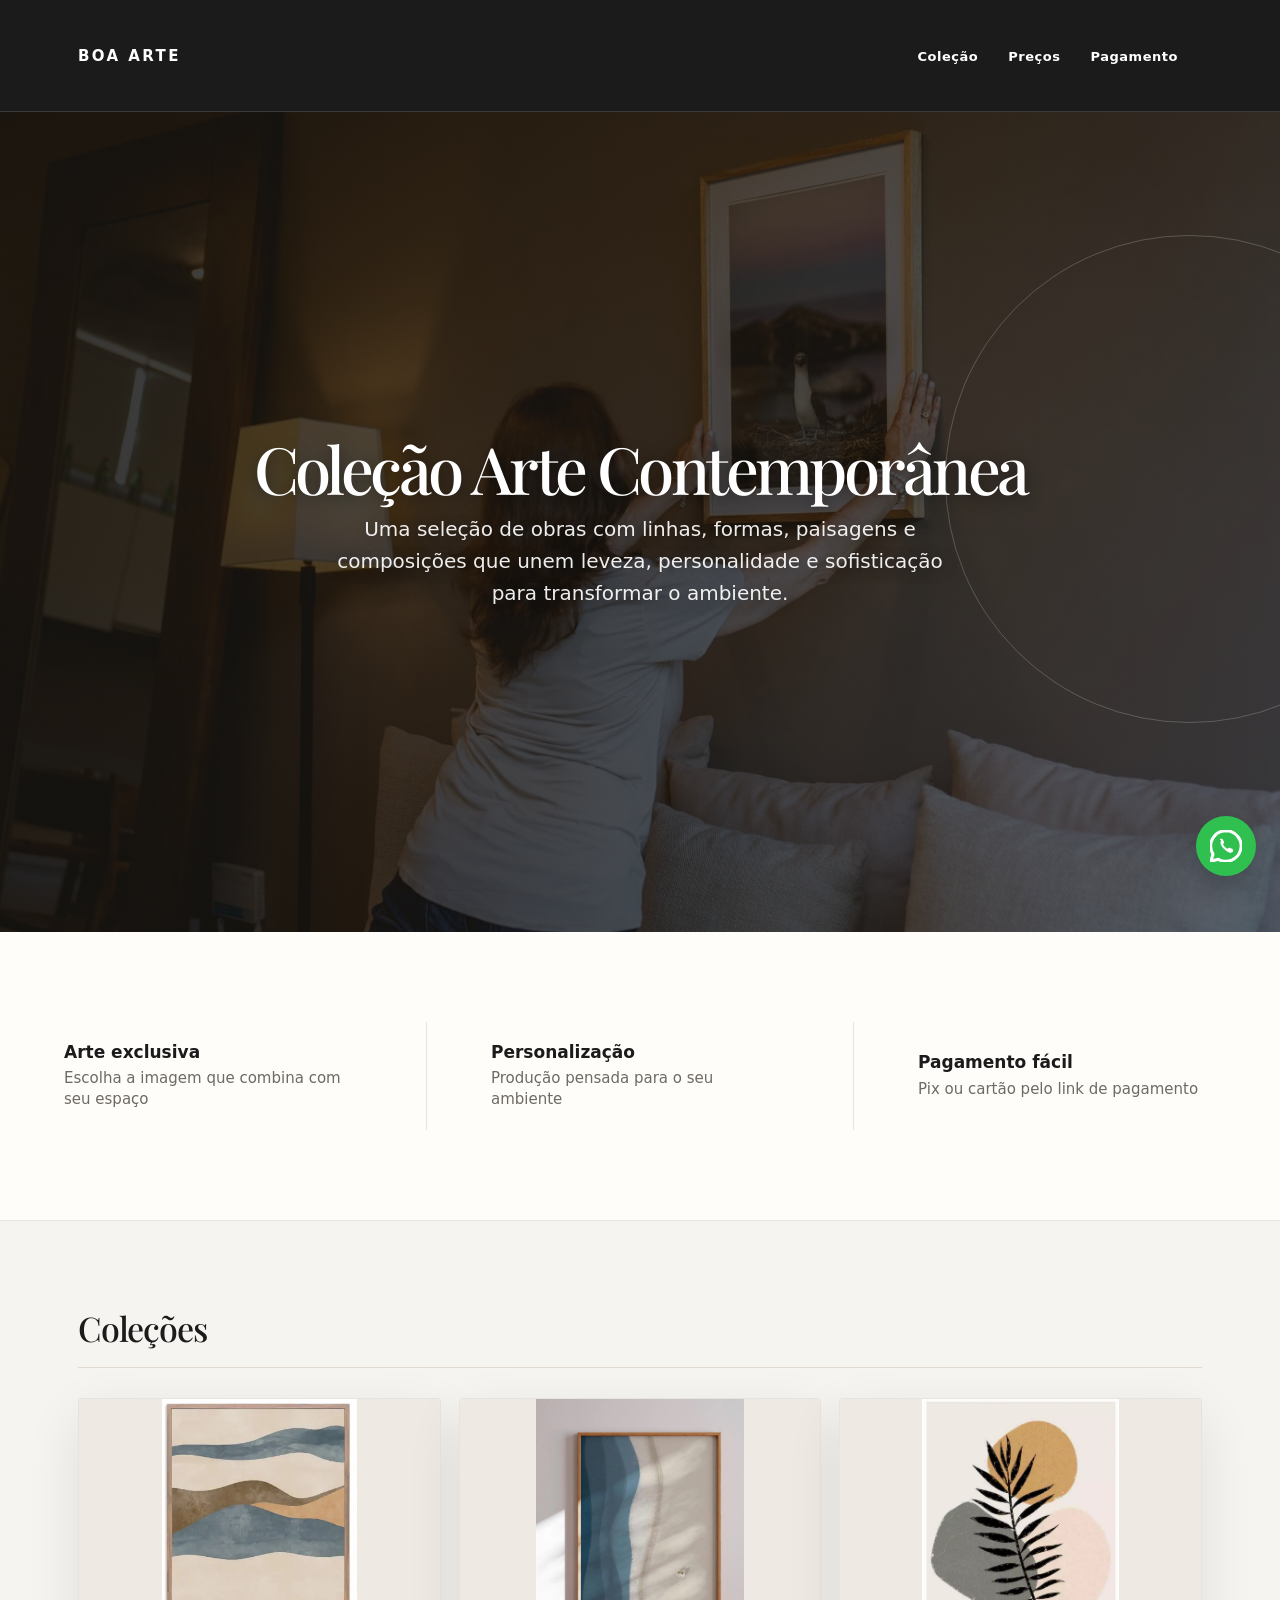
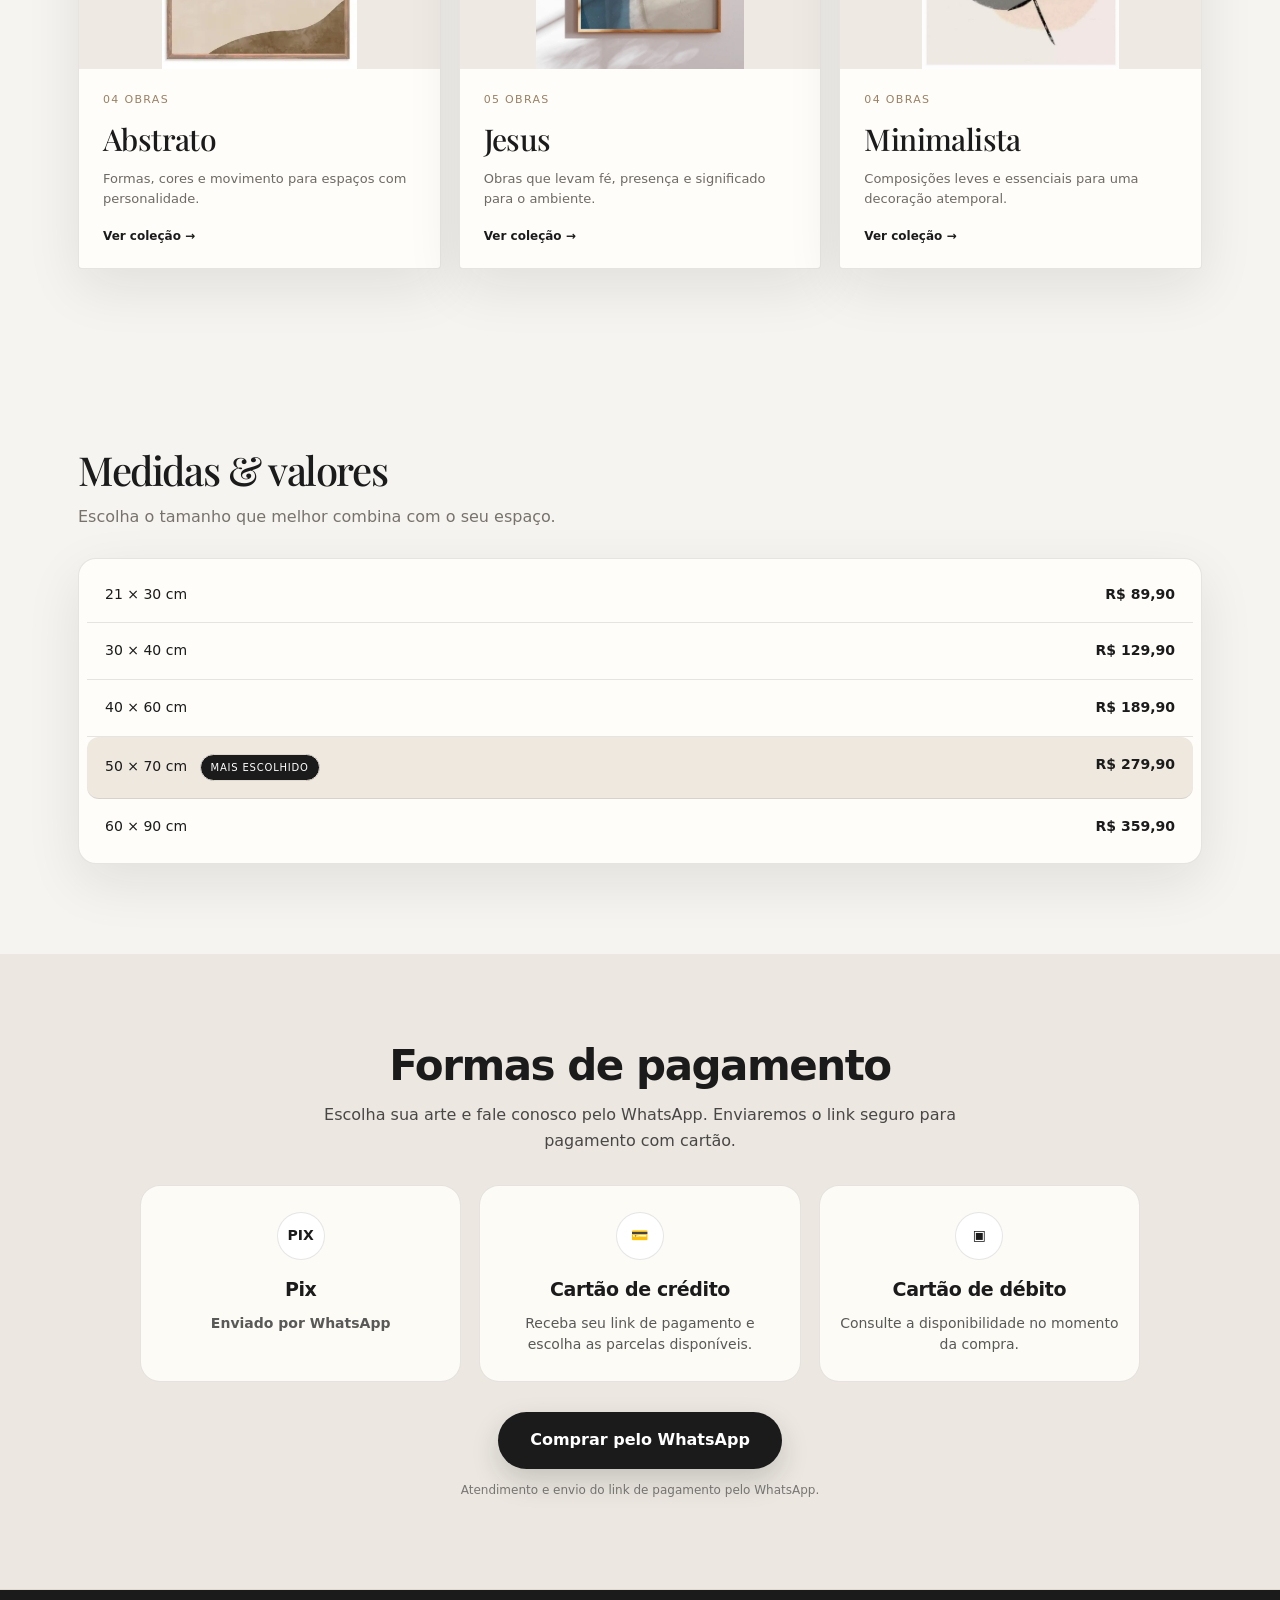
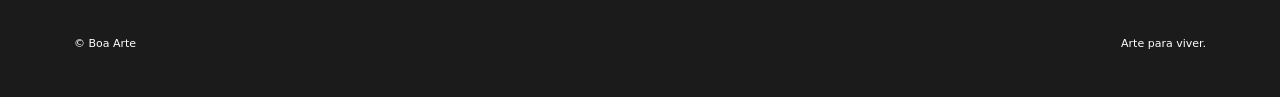
==== Index.html @ b8b9050d "1º Commit" ====
<!DOCTYPE html>

<html lang="pt-BR">
<head>
<meta charset="utf-8"/>
<meta content="width=device-width, initial-scale=1.0" name="viewport"/>
<title>Boa Arte — Coleção Arte Contemporânea</title>
<link href="https://fonts.googleapis.com" rel="preconnect"/>
<link crossorigin="" href="https://fonts.gstatic.com" rel="preconnect"/>
<link href="https://fonts.googleapis.com/css2?family=DM+Sans:wght@400;500;600&amp;family=Playfair+Display:wght@500;600&amp;display=swap" rel="stylesheet"/>
<link rel="stylesheet" href="Style.css">
<script src="script.js" defer></script>
</head>

<body class="home">

<header>
<div class="nav">
<div class="logo">BOA ARTE</div>
<nav>
<a href="#colecao">Coleção</a>
<a href="#precos">Preços</a>
<a href="#pagamento">Pagamento</a>
</nav>
</div>
</header>

<main>
<section class="hero">
<div class="hero-title"><h1>Coleção Arte Contemporânea</h1></div>
<div class="hero-description"><p>Uma seleção de obras com linhas, formas, paisagens e composições que unem leveza, personalidade e sofisticação para transformar o ambiente.</p></div>
</section>

<section class="trust-strip" aria-label="Diferenciais Boa Arte">
  <div class="trust-inner">
    <div><strong>Arte exclusiva</strong><span>Escolha a imagem que combina com seu espaço</span></div>
    <div><strong>Personalização</strong><span>Produção pensada para o seu ambiente</span></div>
    <div><strong>Pagamento fácil</strong><span>Pix ou cartão pelo link de pagamento</span></div>
  </div>
</section>

<section class="collection" id="colecao">
  <div class="section-head">
    <div>
      <h2 id="collectionTitle">Coleções</h2>
    </div>
    <a class="collection-back" id="collectionBack" href="#colecao" hidden>← Todas as coleções</a>
  </div>
  <div class="collection-grid" id="collectionGrid" aria-live="polite"></div>
</section>

<section class="prices" id="precos">
<h2>Medidas &amp; valores</h2>
<p class="sub">Escolha o tamanho que melhor combina com o seu espaço.</p>
<div class="price-box">
    <div class="price-row"><span>21 × 30 cm</span><span>R$ 89,90</span></div>
    <div class="price-row"><span>30 × 40 cm</span><span>R$ 129,90</span></div>
    <div class="price-row"><span>40 × 60 cm</span><span>R$ 189,90</span></div>
    <div class="price-row highlight"><span>50 × 70 cm <small class="badge">Mais escolhido</small></span><span>R$ 279,90</span></div>
    <div class="price-row"><span>60 × 90 cm</span><span>R$ 359,90</span></div>
  </div>
</section>

<section id="pagamento" class="payment-section">
  <div class="section-inner">
    <h2>Formas de pagamento</h2>
    <p class="payment-intro">Escolha sua arte e fale conosco pelo WhatsApp. Enviaremos o link seguro para pagamento com cartão.</p>

    <div class="payment-grid">
      <div class="payment-card">
        <div class="payment-icon">PIX</div>
        <h3>Pix</h3>
        <p><strong>Enviado por WhatsApp</strong></p>
      </div>

      <div class="payment-card">
        <div class="payment-icon">💳</div>
        <h3>Cartão de crédito</h3>
        <p>Receba seu link de pagamento e escolha as parcelas disponíveis.</p>
      </div>

      <div class="payment-card">
        <div class="payment-icon">▣</div>
        <h3>Cartão de débito</h3>
        <p>Consulte a disponibilidade no momento da compra.</p>
      </div>
    </div>

    <a class="payment-button" href="https://wa.me/5511963658837?text=Olá!%20Quero%20comprar%20um%20quadro%20da%20Boa%20Arte.%20Gostaria%20de%20receber%20o%20link%20de%20pagamento%20com%20cartão." target="_blank" rel="noopener">
      Comprar pelo WhatsApp
    </a>
    <p class="payment-note">Atendimento e envio do link de pagamento pelo WhatsApp.</p>
  </div>
</section>

</main>
<footer>
<span>© Boa Arte</span>
<span>Arte para viver.</span>
</footer>
<a class="whatsapp-float" href="https://wa.me/5511963658837?text=Ol%C3%A1!%20Quero%20saber%20mais%20sobre%20as%20artes%20da%20Boa%20Arte." target="_blank" rel="noopener" aria-label="Falar com a Boa Arte pelo WhatsApp">
  <span aria-hidden="true"><svg viewBox="3 3 18 18" focusable="false"><path d="M12 3.4a8.6 8.6 0 0 0-7.3 13.1L3.5 20.6l4.2-1.1A8.6 8.6 0 1 0 12 3.4Z" fill="none" stroke="currentColor" stroke-width="1.7" stroke-linejoin="round"/><path d="M8.5 8.2c.2-.3.4-.3.7-.3h.5c.2 0 .4.1.5.4l.7 1.5c.1.2.1.4-.1.6l-.5.6c.6 1.1 1.5 2 2.6 2.6l.6-.5c.2-.2.4-.2.6-.1l1.5.7c.3.1.4.3.4.5v.5c0 .3 0 .5-.3.7-.4.3-1 .5-1.5.4-2.1-.5-4.8-3.2-5.3-5.3-.1-.5.1-1.1.4-1.5Z" fill="currentColor"/></svg></span> WhatsApp
</a>

<div class="image-lightbox" id="imageLightbox" aria-hidden="true">
  <button class="lightbox-close" id="lightboxClose" aria-label="Fechar imagem">&times;</button>
  <img id="lightboxImage" src="" alt="Obra ampliada">
</div>

</body>
</html>
---- Style.css ----
:root {
  --bg:#f5f1eb;
  --paper:#fbfaf7;
  --ink:#262522;
  --muted:#77736c;
  --line:#ded8cf;
  --accent:#8b6b50;
}
* { box-sizing:border-box; }
html { scroll-behavior:smooth; }
body {
  margin:0;
  background:var(--bg);
  color:var(--ink);
  font-family:"DM Sans",sans-serif;
}
a { color:inherit; text-decoration:none; }
header {
  position:sticky; top:0; z-index:10;
  background:rgba(245,241,235,.9);
  backdrop-filter:blur(14px);
  border-bottom:1px solid rgba(222,216,207,.8);
}
.nav {
  max-width:1180px; margin:auto; padding:18px 28px;
  display:flex; align-items:center; justify-content:space-between;
}
.logo { font-weight:600; letter-spacing:.16em; font-size:15px; }
nav { display:flex; gap:28px; color:var(--muted); font-size:13px; }
nav a:hover { color:var(--ink); }
.hero {
  max-width:1180px; margin:0 auto; padding:90px 28px 55px;
}

h1 {
  font-family:"Playfair Display",serif;
  font-size:clamp(44px,7vw,82px);
  line-height:.98; font-weight:500; margin:0 0 22px;
  max-width:850px;
}
.hero p {
  max-width:620px; color:var(--muted); font-size:17px;
  line-height:1.75; margin:0;
}
.collection {
  max-width:1180px; margin:auto; padding:25px 28px 85px;
}
.section-head {
  display:flex; justify-content:space-between; align-items:end;
  border-bottom:1px solid var(--line); padding-bottom:20px; margin-bottom:30px;
}
.section-head h2 {
  font-family:"Playfair Display",serif; font-size:34px; font-weight:500; margin:0;
}
.section-head span { color:var(--muted); font-size:13px; }
.gallery {
  display:grid; grid-template-columns:repeat(2,minmax(0,1fr)); gap:22px;
}
.art-card {
  background:var(--paper); border:1px solid var(--line);
  overflow:hidden;
}
.art-card.featured { grid-column:1 / -1; }
.image-wrap {
  background:#eeeae3; width:100%; aspect-ratio:4/3;
  display:flex; align-items:center; justify-content:center; padding:18px;
}
.featured .image-wrap { aspect-ratio:16/8; padding:24px; }
.image-wrap img {
  width:100%; height:100%; object-fit:contain; display:block;
}
.art-info {
  padding:18px 20px 21px; display:grid;
  grid-template-columns:42px 1fr; column-gap:10px; align-items:start;
}
.number { color:var(--accent); font-size:11px; letter-spacing:.1em; padding-top:5px; }
.art-info h3 {
  font-family:"Playfair Display",serif; font-size:24px; font-weight:500; margin:0 0 5px;
}
.art-info p { grid-column:2; color:var(--muted); font-size:12px; margin:0; }
.prices, .personalize, .contact {
  max-width:1180px; margin:auto; padding:75px 28px;
}
.prices h2, .personalize h2, .contact h2 {
  font-family:"Playfair Display",serif; font-size:40px; font-weight:500; margin:0 0 12px;
}
.sub { color:var(--muted); margin:0 0 28px; line-height:1.7; }
.price-box {
  background:var(--paper); border:1px solid var(--line);
  overflow:hidden;
}
.price-row {
  display:grid; grid-template-columns:1fr 1fr; padding:16px 20px;
  border-bottom:1px solid var(--line); font-size:14px;
}
.price-row:last-child { border-bottom:0; }
.price-row span:last-child { text-align:right; font-weight:600; }
.highlight { background:#eee7df; }
.badge {
  display:inline-block; margin-left:8px; padding:3px 7px; border:1px solid var(--line);
  border-radius:30px; font-size:9px; letter-spacing:.08em; text-transform:uppercase;
}
.note { color:var(--muted); font-size:12px; margin-top:14px; }
.personalize {
  background:#292824; color:#f8f5ef; max-width:none; padding-left:max(28px, calc((100% - 1180px)/2 + 28px)); padding-right:max(28px, calc((100% - 1180px)/2 + 28px));
}
.personalize .sub { color:#c8c3bb; max-width:680px; }
.button {
  display:inline-flex; align-items:center; gap:10px; padding:14px 20px;
  border:1px solid rgba(255,255,255,.35); border-radius:2px; color:white;
  font-size:13px; transition:.2s;
}
.button:hover { background:#f8f5ef; color:#292824; }
.contact {
  text-align:center;
}
.contact .sub { max-width:620px; margin:0 auto 28px; }
.actions { display:flex; justify-content:center; gap:12px; flex-wrap:wrap; }
.action {
  border:1px solid var(--ink); padding:13px 20px; font-size:13px;
}
.action:hover { background:var(--ink); color:white; }
footer {
  border-top:1px solid var(--line); max-width:1180px; margin:auto;
  padding:25px 28px 40px; display:flex; justify-content:space-between;
  color:var(--muted); font-size:11px;
}
@media(max-width:720px) {
  nav { display:none; }
  .hero { padding-top:65px; }
  .gallery { grid-template-columns:1fr; }
  .art-card.featured { grid-column:auto; }
  .featured .image-wrap { aspect-ratio:4/3; }
  .section-head { display:block; }
  .section-head span { display:block; margin-top:8px; }
  .price-row { grid-template-columns:1fr; gap:5px; }
  .price-row span:last-child { text-align:left; }
  footer { display:block; }
  footer span { display:block; margin-top:8px; }
}

/* Coleção ampliada: imagens anteriores + novas */
.gallery{grid-template-columns:repeat(3,minmax(0,1fr));}
@media(max-width:900px){.gallery{grid-template-columns:repeat(2,minmax(0,1fr));}}
@media(max-width:720px){.gallery{grid-template-columns:1fr;}}

/* Destaque da 4ª arte */
.gallery .art-card:nth-child(4) {
  grid-column: 1 / -1;
}
.gallery .art-card:nth-child(4) .image-wrap {
  aspect-ratio: 16 / 9;
  min-height: 460px;
  padding: 28px;
}
@media (max-width:720px) {
  .gallery .art-card:nth-child(4) {
    grid-column: auto;
  }
  .gallery .art-card:nth-child(4) .image-wrap {
    aspect-ratio: 4 / 3;
    min-height: 0;
  }
}


/* Visualização ampliada das obras */
.image-wrap { cursor: zoom-in; }
.image-lightbox {
  position:fixed; inset:0; z-index:9999;
  display:none; align-items:center; justify-content:center;
  padding:28px;
  background:rgba(20,19,17,.92);
  backdrop-filter:blur(8px);
}
.image-lightbox.open { display:flex; }
.image-lightbox img {
  max-width:94vw; max-height:92vh;
  width:auto; height:auto;
  object-fit:contain;
  box-shadow:0 18px 60px rgba(0,0,0,.45);
  cursor:zoom-out;
}
.lightbox-close {
  position:absolute; top:18px; right:24px;
  width:44px; height:44px;
  border:1px solid rgba(255,255,255,.45);
  background:rgba(255,255,255,.08);
  color:#fff; border-radius:50%;
  font-size:28px; line-height:40px;
  text-align:center; cursor:pointer;
}
.lightbox-close:hover { background:rgba(255,255,255,.18); }
@media(max-width:720px) {
  .image-lightbox { padding:16px; }
  .image-lightbox img { max-width:96vw; max-height:88vh; }
  .lightbox-close { top:12px; right:14px; }
}


.payment-section{padding:70px 20px;background:#faf9f6}
.payment-section .section-inner{max-width:1100px;margin:0 auto;text-align:center}
.payment-section h2{font-size:clamp(28px,4vw,42px);margin:0 0 14px}
.payment-intro{max-width:650px;margin:0 auto 32px;line-height:1.6;opacity:.78}
.payment-grid{display:grid;grid-template-columns:repeat(3,1fr);gap:18px;margin:0 auto 30px}
.payment-card{background:#fff;border:1px solid rgba(0,0,0,.08);border-radius:18px;padding:26px 20px;box-shadow:0 8px 24px rgba(0,0,0,.05)}
.payment-icon{font-weight:700;font-size:20px;margin-bottom:12px}
.payment-card h3{margin:0 0 8px;font-size:19px}
.payment-card p{margin:0;line-height:1.5;opacity:.72;font-size:14px}
.payment-button{display:inline-block;padding:15px 28px;border-radius:999px;background:#111;color:#fff;text-decoration:none;font-weight:700;transition:transform .2s ease,opacity .2s ease}
.payment-button:hover{transform:translateY(-2px);opacity:.9}
.payment-note{font-size:12px;opacity:.55;margin:12px 0 0}
@media (max-width:700px){.payment-grid{grid-template-columns:1fr}.payment-section{padding:50px 16px}}


/* ===== Boa Arte — acabamento profissional ===== */
:root{
  --ba-bg:#f6f4f0;
  --ba-paper:#fffdf9;
  --ba-ink:#1b1b1b;
  --ba-muted:#6e6a64;
  --ba-line:rgba(27,27,27,.11);
  --ba-accent:#9a8063;
  --ba-shadow:0 18px 55px rgba(25,22,18,.09);
}
html{scroll-behavior:smooth}
body{
  margin:0;
  background:var(--ba-bg);
  color:var(--ba-ink);
  font-family:Inter,system-ui,-apple-system,BlinkMacSystemFont,"Segoe UI",sans-serif;
  line-height:1.55;
}
body:before{
  content:"";
  display:block;
  height:3px;
  background:var(--ba-ink);
}
header{
  position:sticky;
  top:0;
  z-index:50;
  background:rgba(255,253,249,.94);
  backdrop-filter:blur(14px);
  border-bottom:1px solid var(--ba-line);
}
nav{
  max-width:1180px;
  margin:auto;
  min-height:72px;
  display:flex;
  align-items:center;
  justify-content:center;
  gap:30px;
  padding:0 24px;
}
nav a{
  color:var(--ba-ink);
  text-decoration:none;
  font-size:13px;
  font-weight:600;
  letter-spacing:.04em;
  transition:opacity .2s,transform .2s;
}
nav a:hover{opacity:.55;transform:translateY(-1px)}
main{overflow:hidden}
section{scroll-margin-top:90px}
.hero{
  min-height:76vh;
  display:flex;
  align-items:center;
  position:relative;
  background:
    radial-gradient(circle at 78% 24%,rgba(154,128,99,.15),transparent 28%),
    linear-gradient(135deg,#fbfaf7 0%,#f1eee8 100%);
}
.hero:after{
  content:"";
  position:absolute;
  width:38vw;height:38vw;
  max-width:520px;max-height:520px;
  border:1px solid rgba(27,27,27,.09);
  border-radius:50%;
  right:-12vw;top:15%;
  pointer-events:none;
}
.hero > *{
  position:relative;
  z-index:1;
}
.hero h1{
  max-width:850px;
  font-size:clamp(46px,7vw,92px);
  line-height:.98;
  letter-spacing:-.055em;
  margin:16px 0 24px;
}
.hero p{
  max-width:650px;
  color:var(--ba-muted);
  font-size:18px;
}
section:not(.hero){
  padding-top:90px!important;
  padding-bottom:90px!important;
}
section:not(.hero) > *{
  width:100%;
  max-width:1180px;
  margin-left:auto;
  margin-right:auto;
}
h2{
  letter-spacing:-.035em;
  font-size:clamp(32px,4vw,54px);
  line-height:1.05;
}
h3{letter-spacing:-.02em}
.image-wrap{
  background:var(--ba-paper)!important;
  border:1px solid var(--ba-line)!important;
  border-radius:4px!important;
  box-shadow:var(--ba-shadow);
  overflow:hidden;
  transition:transform .35s ease,box-shadow .35s ease;
}
.image-wrap:hover{
  transform:translateY(-5px);
  box-shadow:0 25px 65px rgba(25,22,18,.14);
}
.image-wrap img{
  cursor:zoom-in;
  display:block;
  transition:transform .6s ease;
}
.image-wrap:hover img{transform:scale(1.025)}
.price-box{
  background:var(--ba-paper)!important;
  border:1px solid var(--ba-line)!important;
  border-radius:18px!important;
  box-shadow:var(--ba-shadow);
  padding:8px!important;
}
.price-row{
  padding:17px 18px!important;
  border-bottom:1px solid var(--ba-line)!important;
}
.price-row:last-child{border-bottom:0!important}
.highlight{
  background:#eee8df!important;
  border-radius:12px!important;
}
.badge{
  background:var(--ba-ink)!important;
  color:#fff!important;
  border-radius:999px!important;
  padding:5px 10px!important;
  font-size:10px!important;
  letter-spacing:.08em;
  text-transform:uppercase;
}
.payment-section{
  background:#ece8e1!important;
  position:relative;
}
.payment-section .payment-grid{max-width:1000px}
.payment-card{
  border:1px solid var(--ba-line)!important;
  border-radius:20px!important;
  background:rgba(255,253,249,.9)!important;
  box-shadow:none!important;
  transition:transform .25s,box-shadow .25s;
}
.payment-card:hover{
  transform:translateY(-4px);
  box-shadow:var(--ba-shadow);
}
.payment-icon{
  width:48px;height:48px;
  margin:0 auto 15px!important;
  display:flex;
  align-items:center;
  justify-content:center;
  border:1px solid var(--ba-line);
  border-radius:50%;
  background:#fff;
  font-size:14px!important;
}
.payment-button{
  background:var(--ba-ink)!important;
  box-shadow:0 12px 28px rgba(27,27,27,.18);
  padding:16px 32px!important;
}
.payment-button:hover{
  opacity:1!important;
  transform:translateY(-3px)!important;
}
footer{
  width:100%;
  max-width:none;
  margin:0;
  background:var(--ba-ink);
  color:#fff;
  padding:45px max(24px, calc((100% - 1180px)/2 + 24px));
}
footer a{color:#fff}
.whatsapp-float{
  position:fixed;
  right:24px;
  bottom:24px;
  z-index:100;
  display:grid;
  place-items:center;
  width:58px;
  height:58px;
  border-radius:50%;
  background:#25d366;
  color:#fff;
  font-size:0;
  box-shadow:0 10px 24px rgba(0,0,0,.2);
  transition:background-color .2s ease,transform .2s ease;
}
.whatsapp-float span{
  display:flex;
  align-items:center;
  justify-content:center;
  width:100%;
  height:100%;
  font-size:0;
  line-height:1;
}
.whatsapp-float svg{
  width:34px;
  height:34px;
  display:block;
}
.whatsapp-float:hover{
  background:#20bd5a;
  color:#fff;
  transform:translateY(-2px);
}
.image-lightbox{
  background:rgba(12,11,10,.92)!important;
  backdrop-filter:blur(8px);
}
.image-lightbox img{
  max-width:min(92vw,1500px)!important;
  max-height:88vh!important;
  object-fit:contain;
  box-shadow:0 30px 90px rgba(0,0,0,.4);
}
.image-lightbox .close{
  width:44px!important;height:44px!important;
  border-radius:50%!important;
  background:rgba(255,255,255,.12)!important;
  color:#fff!important;
  border:1px solid rgba(255,255,255,.25)!important;
}
@media(max-width:760px){
  nav{gap:14px;justify-content:flex-start;overflow-x:auto;white-space:nowrap}
  nav a{font-size:11px}
  .hero{min-height:68vh}
  .hero h1{font-size:48px}
  section:not(.hero){padding-top:62px!important;padding-bottom:62px!important}
  .whatsapp-float{right:16px;bottom:16px}
}

/* Botao WhatsApp circular */
a.whatsapp-float{
  display:flex;
  justify-content:center;
  align-items:center;
  width:60px;
  height:60px;
  padding:0;
  border:0;
  border-radius:100%;
  background-color:#30c04f;
  color:#fff;
  box-shadow:0 10px 24px rgba(0,0,0,.2);
}
a.whatsapp-float:hover{
  background-color:#2bac47;
  color:#fff;
  transform:none;
}
a.whatsapp-float span{
  width:32px;
  height:32px;
}
a.whatsapp-float svg{
  width:32px;
  height:32px;
}


.trust-strip{width:100%;padding:0!important;background:#fffdf9!important;border-bottom:1px solid var(--ba-line)}
.trust-inner{width:100%;max-width:none!important;display:grid;grid-template-columns:repeat(3,minmax(0,1fr));gap:1px;background:var(--ba-line)}
.trust-inner>div{background:#fffdf9;min-height:108px;padding:18px clamp(24px,5vw,80px);display:flex;flex-direction:column;justify-content:center}
.trust-inner strong{display:block;font-size:17px;line-height:1.25;margin-bottom:5px}
.trust-inner span{display:block;color:var(--ba-muted);font-size:15px;line-height:1.4}
@media(max-width:760px){.trust-inner{grid-template-columns:1fr}.trust-inner>div{min-height:92px;padding:16px 24px}}

/* Capa estatica da home */
body.home .hero{
  width:100%;
  max-width:none;
  margin:0;
  display:grid;
  grid-template-columns:minmax(0,1fr);
  grid-template-rows:auto auto;
  column-gap:clamp(22px,3vw,58px);
  row-gap:12px;
  align-content:center;
  align-items:center;
  min-height:clamp(560px, calc(100vh - 72px), 820px);
  padding:clamp(72px, 9vw, 120px) max(28px, calc((100% - 1180px)/2 + 28px));
  background-image:
    linear-gradient(90deg,rgba(20,18,15,.84),rgba(20,18,15,.58)),
    url("Assets/Images/Estilos do site/Fundo cover.jpg");
  background-position:center;
  background-size:cover;
  overflow:hidden;
  color:#fff;
}
body.home .hero h1,
body.home .hero p{
  position:relative;
  z-index:2;
  color:#fff;
  text-shadow:0 2px 16px rgba(0,0,0,.42);
}
body.home .hero-title,
body.home .hero-description{
  min-width:0;
}
body.home .hero-title{
  grid-column:1;
  grid-row:1;
  width:100%;
  text-align:center;
}
body.home .hero-description{
  grid-column:1;
  grid-row:2;
  justify-self:center;
  text-align:center;
}
body.home .hero h1{
  min-width:0;
  max-width:none;
  margin:0;
  font-size:clamp(50px,5.1vw,78px);
  line-height:1.02;
}
body.home .hero p{
  max-width:620px;
  margin:0;
  font-size:20px;
  line-height:1.6;
}
body.home .hero p{color:rgba(255,255,255,.92)}
body.home .hero:after{border-color:rgba(255,255,255,.2)}
@media(max-width:760px){
  body.home .hero{
    min-height:clamp(520px, calc(100vh - 60px), 720px);
    padding:72px 24px;
    grid-template-columns:1fr;
    row-gap:12px;
  }
  body.home .hero-title{grid-column:1;grid-row:1}
  body.home .hero-description{grid-column:1;grid-row:2}
  body.home .hero h1{font-size:clamp(48px,12vw,72px)}
  body.home .hero p{font-size:18px}
}

/* Header alinhado ao footer */
header{
  background:var(--ba-ink);
  border-bottom-color:rgba(255,255,255,.14);
  backdrop-filter:none;
}
.logo,
nav a{color:#fff}
nav a:hover{color:#fff;opacity:.65}
header .nav nav{
  max-width:none;
  margin:0 0 0 auto;
  justify-content:flex-end;
  flex:0 0 auto;
}

/* Cartoes de colecao: coluna estreita e capas sem distorcao */
.collection-grid{
  width:min(100%, 980px);
  margin:0 auto!important;
  display:grid;
  grid-template-columns:repeat(3, minmax(0, 1fr));
  gap:18px;
}
.collection-card{
  display:flex;
  flex-direction:column;
  background:var(--ba-paper);
  border:1px solid var(--ba-line);
  border-radius:4px;
  overflow:hidden;
  box-shadow:var(--ba-shadow);
  transition:transform .25s ease,box-shadow .25s ease;
}
.collection-card:hover{
  transform:translateY(-3px);
  box-shadow:0 25px 65px rgba(25,22,18,.14);
}
.collection-cover{
  aspect-ratio:4 / 3;
  min-width:0;
  background:#eeeae3;
  overflow:hidden;
}
.collection-cover img{
  display:block;
  width:100%;
  height:100%;
  object-fit:contain;
}
.collection-card-info{
  display:flex;
  flex-direction:column;
  flex:1;
  justify-content:flex-start;
  padding:22px 24px;
}
.collection-number{
  color:var(--ba-accent);
  font-size:11px;
  letter-spacing:.12em;
  text-transform:uppercase;
}
.collection-card h3{
  margin:8px 0 6px;
  font-family:"Playfair Display",serif;
  font-size:30px;
  font-weight:500;
}
.collection-card p{
  margin:0;
  color:var(--ba-muted);
  font-size:13px;
  line-height:1.55;
}
.collection-link{
  margin-top:18px;
  font-size:12px;
  font-weight:700;
}
.collection-back{
  display:inline-flex;
  align-items:center;
  justify-content:center;
  min-height:46px;
  padding:0 18px;
  border:1px solid var(--ba-ink);
  border-radius:999px;
  background:var(--ba-ink);
  color:#fff;
  font-size:14px;
  font-weight:600;
  white-space:nowrap;
  transition:background-color .2s ease,color .2s ease,transform .2s ease;
}
.collection-back:hover{
  background:transparent;
  color:var(--ba-ink);
  transform:translateY(-2px);
}
.collection-back[hidden]{display:none}
.collection-hero{
  min-height:clamp(280px,38vh,440px);
  padding-top:64px;
  padding-bottom:64px;
}
.collection-hero h1{margin-bottom:12px}
.collection-hero p{margin:0;max-width:580px}
@media(max-width:600px){
  .collection-grid{grid-template-columns:1fr}
  .collection-card-info{padding:16px}
  .collection-card h3{font-size:24px}
  .collection-card p{font-size:12px}
  .collection-link{margin-top:12px}
  .collection-hero{min-height:300px;padding:54px 24px}
  .section-head{gap:18px}
  .collection-back{min-height:44px;padding:0 15px;font-size:13px}
}
@media(max-width:360px){
  .nav{padding:16px 16px}
  .logo{font-size:13px;letter-spacing:.12em}
  body.home .hero{
    min-height:500px;
    padding:52px 16px;
    row-gap:14px;
  }
  body.home .hero h1{
    font-size:clamp(38px,12vw,46px);
    line-height:1;
  }
  body.home .hero p{
    max-width:290px;
    font-size:16px;
    line-height:1.45;
  }
  .trust-inner>div{
    min-height:82px;
    padding:14px 16px;
  }
  .trust-inner strong{font-size:15px;margin-bottom:3px}
  .trust-inner span{font-size:13px;line-height:1.35}
  .collection,
  .prices{padding-left:16px!important;padding-right:16px!important}
  .section-head{margin-bottom:22px}
  .section-head h2{font-size:32px}
  .collection-back{margin-top:14px}
  .collection-card-info{padding:15px}
  .collection-card h3{font-size:22px}
  .collection-card p{font-size:13px}
  .price-row{padding:14px 15px!important;font-size:13px}
  .badge{margin-left:4px;padding:4px 7px!important;font-size:9px!important}
  .payment-section{padding-left:16px!important;padding-right:16px!important}
  .payment-card{padding:22px 16px}
  .payment-button{padding:14px 18px!important;font-size:13px}
  footer{padding-left:16px;padding-right:16px}
}
body.home header{backdrop-filter:none}
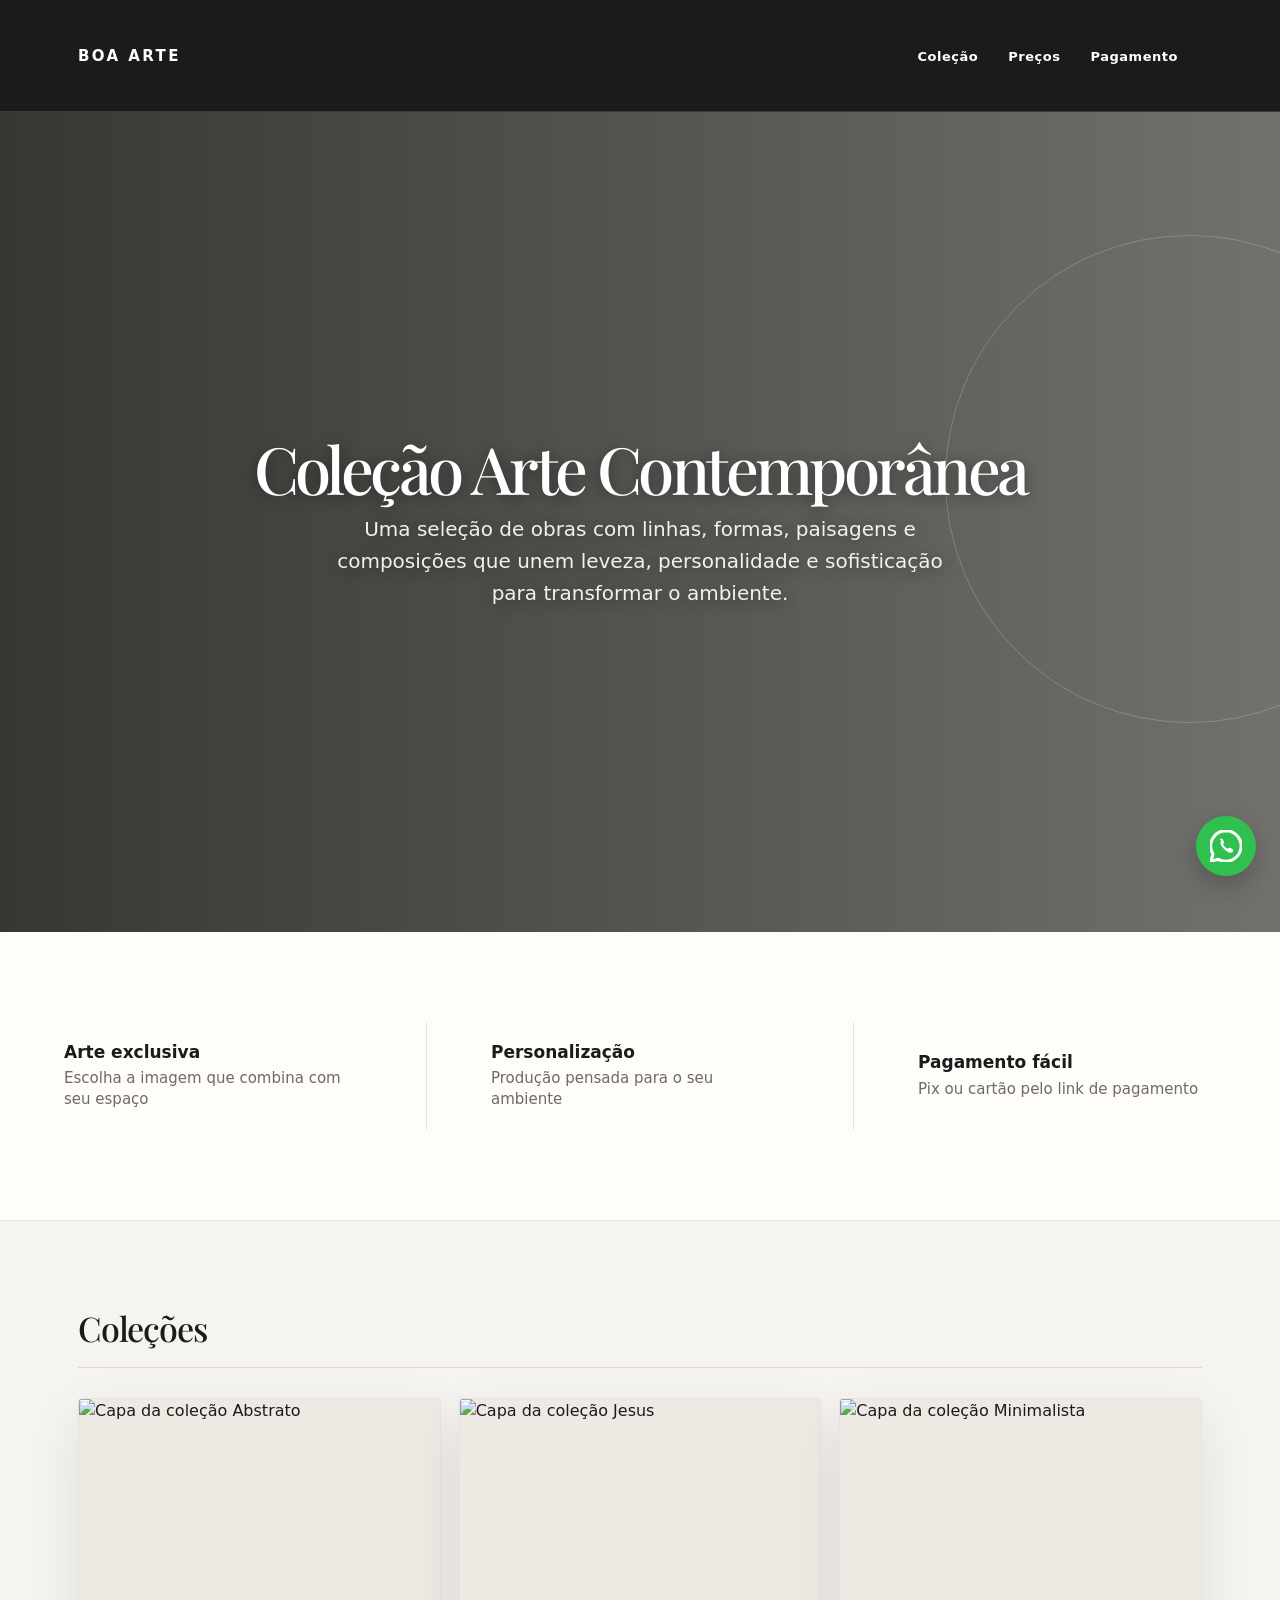
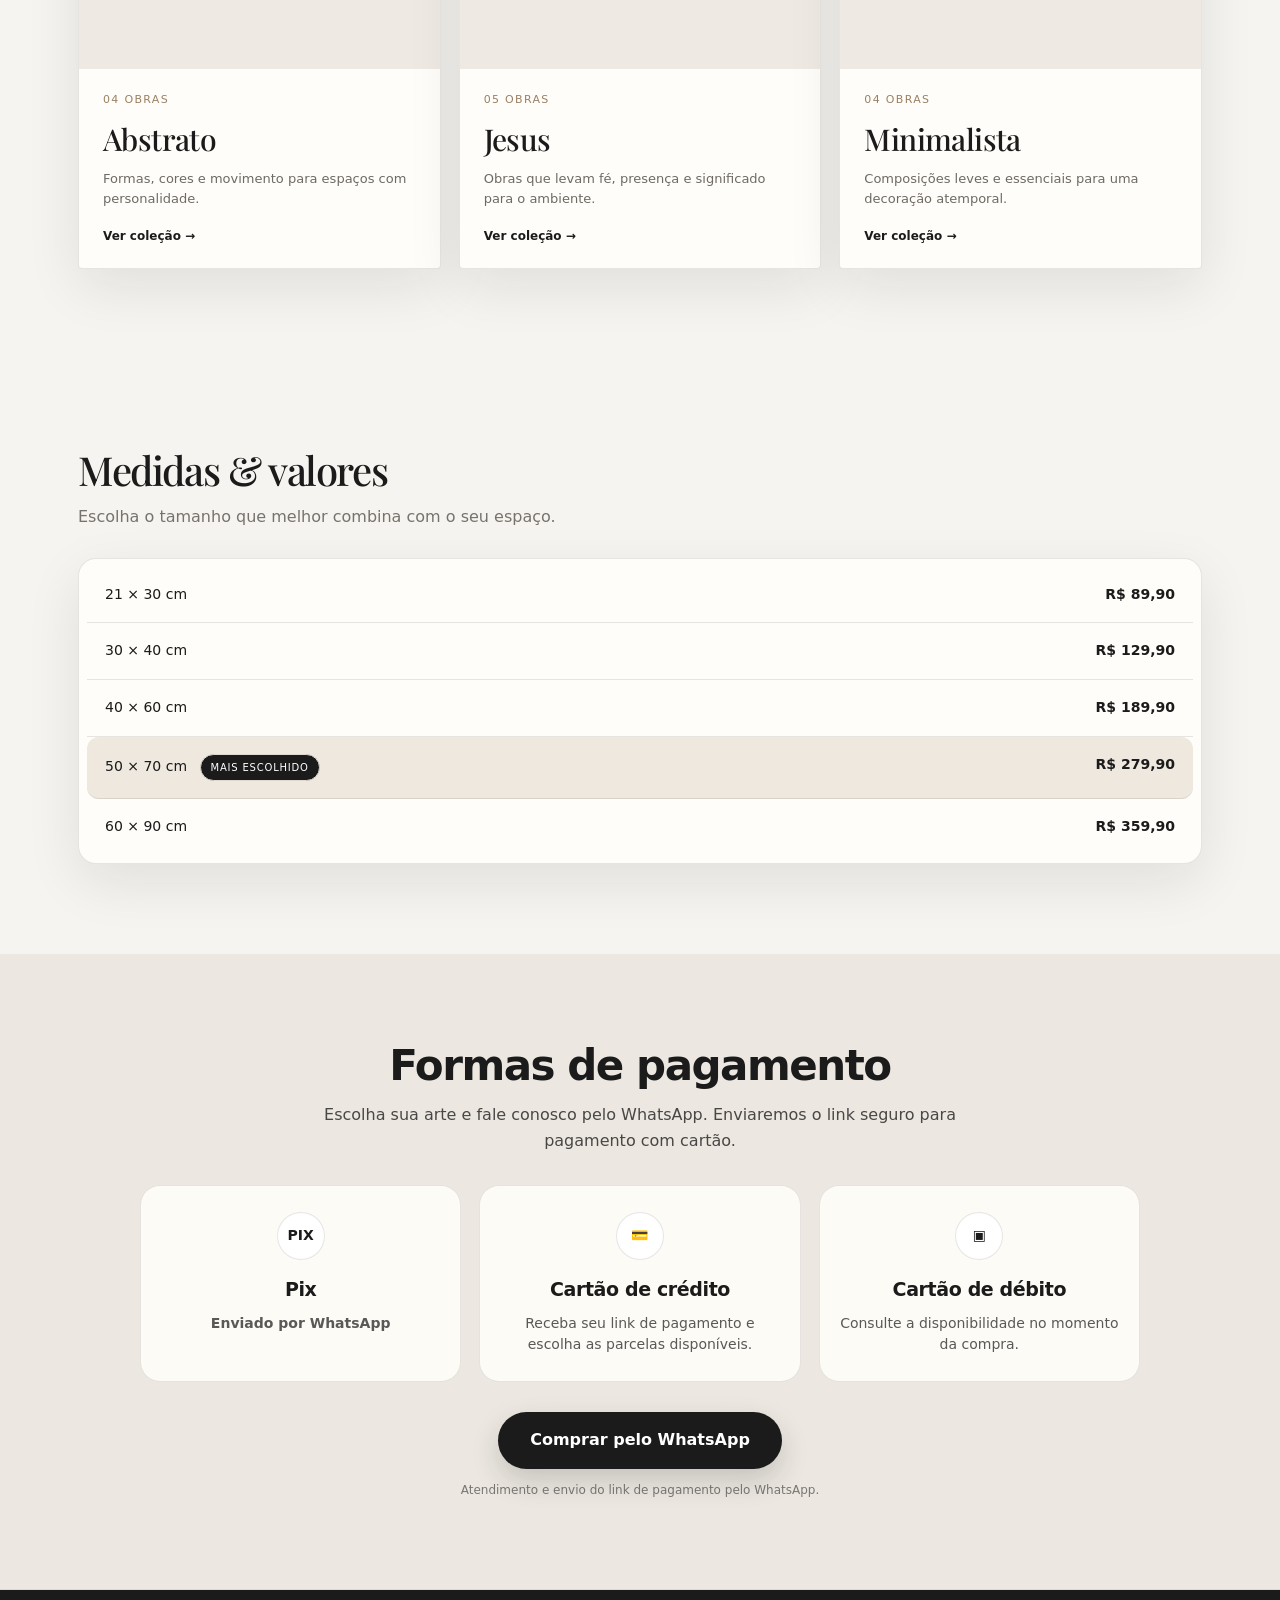
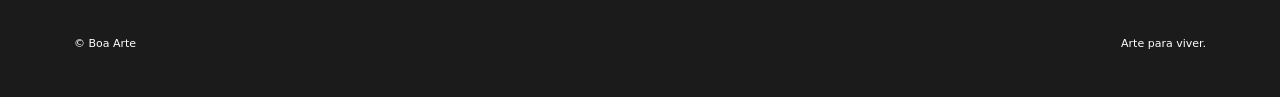
==== commit cc495497: "Estrutura Reorganizada" ====
--- a/Index.html
+++ b/Index.html
@@ -8,8 +8,8 @@
 <link href="https://fonts.googleapis.com" rel="preconnect"/>
 <link crossorigin="" href="https://fonts.gstatic.com" rel="preconnect"/>
 <link href="https://fonts.googleapis.com/css2?family=DM+Sans:wght@400;500;600&amp;family=Playfair+Display:wght@500;600&amp;display=swap" rel="stylesheet"/>
-<link rel="stylesheet" href="Style.css">
-<script src="script.js" defer></script>
+<link rel="stylesheet" href="css/style.css">
+<script src="js/script.js" defer></script>
 </head>
 
 <body class="home">
--- a/css/style.css
+++ b/css/style.css
@@ -0,0 +1,735 @@
+
+:root {
+  --bg:#f5f1eb;
+  --paper:#fbfaf7;
+  --ink:#262522;
+  --muted:#77736c;
+  --line:#ded8cf;
+  --accent:#8b6b50;
+}
+* { box-sizing:border-box; }
+html { scroll-behavior:smooth; }
+body {
+  margin:0;
+  background:var(--bg);
+  color:var(--ink);
+  font-family:"DM Sans",sans-serif;
+}
+a { color:inherit; text-decoration:none; }
+header {
+  position:sticky; top:0; z-index:10;
+  background:rgba(245,241,235,.9);
+  backdrop-filter:blur(14px);
+  border-bottom:1px solid rgba(222,216,207,.8);
+}
+.nav {
+  max-width:1180px; margin:auto; padding:18px 28px;
+  display:flex; align-items:center; justify-content:space-between;
+}
+.logo { font-weight:600; letter-spacing:.16em; font-size:15px; }
+nav { display:flex; gap:28px; color:var(--muted); font-size:13px; }
+nav a:hover { color:var(--ink); }
+.hero {
+  max-width:1180px; margin:0 auto; padding:90px 28px 55px;
+}
+
+h1 {
+  font-family:"Playfair Display",serif;
+  font-size:clamp(44px,7vw,82px);
+  line-height:.98; font-weight:500; margin:0 0 22px;
+  max-width:850px;
+}
+.hero p {
+  max-width:620px; color:var(--muted); font-size:17px;
+  line-height:1.75; margin:0;
+}
+.collection {
+  max-width:1180px; margin:auto; padding:25px 28px 85px;
+}
+.section-head {
+  display:flex; justify-content:space-between; align-items:end;
+  border-bottom:1px solid var(--line); padding-bottom:20px; margin-bottom:30px;
+}
+.section-head h2 {
+  font-family:"Playfair Display",serif; font-size:34px; font-weight:500; margin:0;
+}
+.section-head span { color:var(--muted); font-size:13px; }
+.gallery {
+  display:grid; grid-template-columns:repeat(2,minmax(0,1fr)); gap:22px;
+}
+.art-card {
+  background:var(--paper); border:1px solid var(--line);
+  overflow:hidden;
+}
+.art-card.featured { grid-column:1 / -1; }
+.image-wrap {
+  background:#eeeae3; width:100%; aspect-ratio:4/3;
+  display:flex; align-items:center; justify-content:center; padding:18px;
+}
+.featured .image-wrap { aspect-ratio:16/8; padding:24px; }
+.image-wrap img {
+  width:100%; height:100%; object-fit:contain; display:block;
+}
+.art-info {
+  padding:18px 20px 21px; display:grid;
+  grid-template-columns:42px 1fr; column-gap:10px; align-items:start;
+}
+.number { color:var(--accent); font-size:11px; letter-spacing:.1em; padding-top:5px; }
+.art-info h3 {
+  font-family:"Playfair Display",serif; font-size:24px; font-weight:500; margin:0 0 5px;
+}
+.art-info p { grid-column:2; color:var(--muted); font-size:12px; margin:0; }
+.prices, .personalize, .contact {
+  max-width:1180px; margin:auto; padding:75px 28px;
+}
+.prices h2, .personalize h2, .contact h2 {
+  font-family:"Playfair Display",serif; font-size:40px; font-weight:500; margin:0 0 12px;
+}
+.sub { color:var(--muted); margin:0 0 28px; line-height:1.7; }
+.price-box {
+  background:var(--paper); border:1px solid var(--line);
+  overflow:hidden;
+}
+.price-row {
+  display:grid; grid-template-columns:1fr 1fr; padding:16px 20px;
+  border-bottom:1px solid var(--line); font-size:14px;
+}
+.price-row:last-child { border-bottom:0; }
+.price-row span:last-child { text-align:right; font-weight:600; }
+.highlight { background:#eee7df; }
+.badge {
+  display:inline-block; margin-left:8px; padding:3px 7px; border:1px solid var(--line);
+  border-radius:30px; font-size:9px; letter-spacing:.08em; text-transform:uppercase;
+}
+.note { color:var(--muted); font-size:12px; margin-top:14px; }
+.personalize {
+  background:#292824; color:#f8f5ef; max-width:none; padding-left:max(28px, calc((100% - 1180px)/2 + 28px)); padding-right:max(28px, calc((100% - 1180px)/2 + 28px));
+}
+.personalize .sub { color:#c8c3bb; max-width:680px; }
+.button {
+  display:inline-flex; align-items:center; gap:10px; padding:14px 20px;
+  border:1px solid rgba(255,255,255,.35); border-radius:2px; color:white;
+  font-size:13px; transition:.2s;
+}
+.button:hover { background:#f8f5ef; color:#292824; }
+.contact {
+  text-align:center;
+}
+.contact .sub { max-width:620px; margin:0 auto 28px; }
+.actions { display:flex; justify-content:center; gap:12px; flex-wrap:wrap; }
+.action {
+  border:1px solid var(--ink); padding:13px 20px; font-size:13px;
+}
+.action:hover { background:var(--ink); color:white; }
+footer {
+  border-top:1px solid var(--line); max-width:1180px; margin:auto;
+  padding:25px 28px 40px; display:flex; justify-content:space-between;
+  color:var(--muted); font-size:11px;
+}
+@media(max-width:720px) {
+  nav { display:none; }
+  .hero { padding-top:65px; }
+  .gallery { grid-template-columns:1fr; }
+  .art-card.featured { grid-column:auto; }
+  .featured .image-wrap { aspect-ratio:4/3; }
+  .section-head { display:block; }
+  .section-head span { display:block; margin-top:8px; }
+  .price-row { grid-template-columns:1fr; gap:5px; }
+  .price-row span:last-child { text-align:left; }
+  footer { display:block; }
+  footer span { display:block; margin-top:8px; }
+}
+
+/* Coleção ampliada: imagens anteriores + novas */
+.gallery{grid-template-columns:repeat(3,minmax(0,1fr));}
+@media(max-width:900px){.gallery{grid-template-columns:repeat(2,minmax(0,1fr));}}
+@media(max-width:720px){.gallery{grid-template-columns:1fr;}}
+
+/* Destaque da 4ª arte */
+.gallery .art-card:nth-child(4) {
+  grid-column: 1 / -1;
+}
+.gallery .art-card:nth-child(4) .image-wrap {
+  aspect-ratio: 16 / 9;
+  min-height: 460px;
+  padding: 28px;
+}
+@media (max-width:720px) {
+  .gallery .art-card:nth-child(4) {
+    grid-column: auto;
+  }
+  .gallery .art-card:nth-child(4) .image-wrap {
+    aspect-ratio: 4 / 3;
+    min-height: 0;
+  }
+}
+
+
+/* Visualização ampliada das obras */
+.image-wrap { cursor: zoom-in; }
+.image-lightbox {
+  position:fixed; inset:0; z-index:9999;
+  display:none; align-items:center; justify-content:center;
+  padding:28px;
+  background:rgba(20,19,17,.92);
+  backdrop-filter:blur(8px);
+}
+.image-lightbox.open { display:flex; }
+.image-lightbox img {
+  max-width:94vw; max-height:92vh;
+  width:auto; height:auto;
+  object-fit:contain;
+  box-shadow:0 18px 60px rgba(0,0,0,.45);
+  cursor:zoom-out;
+}
+.lightbox-close {
+  position:absolute; top:18px; right:24px;
+  width:44px; height:44px;
+  border:1px solid rgba(255,255,255,.45);
+  background:rgba(255,255,255,.08);
+  color:#fff; border-radius:50%;
+  font-size:28px; line-height:40px;
+  text-align:center; cursor:pointer;
+}
+.lightbox-close:hover { background:rgba(255,255,255,.18); }
+@media(max-width:720px) {
+  .image-lightbox { padding:16px; }
+  .image-lightbox img { max-width:96vw; max-height:88vh; }
+  .lightbox-close { top:12px; right:14px; }
+}
+
+
+.payment-section{padding:70px 20px;background:#faf9f6}
+.payment-section .section-inner{max-width:1100px;margin:0 auto;text-align:center}
+.payment-section h2{font-size:clamp(28px,4vw,42px);margin:0 0 14px}
+.payment-intro{max-width:650px;margin:0 auto 32px;line-height:1.6;opacity:.78}
+.payment-grid{display:grid;grid-template-columns:repeat(3,1fr);gap:18px;margin:0 auto 30px}
+.payment-card{background:#fff;border:1px solid rgba(0,0,0,.08);border-radius:18px;padding:26px 20px;box-shadow:0 8px 24px rgba(0,0,0,.05)}
+.payment-icon{font-weight:700;font-size:20px;margin-bottom:12px}
+.payment-card h3{margin:0 0 8px;font-size:19px}
+.payment-card p{margin:0;line-height:1.5;opacity:.72;font-size:14px}
+.payment-button{display:inline-block;padding:15px 28px;border-radius:999px;background:#111;color:#fff;text-decoration:none;font-weight:700;transition:transform .2s ease,opacity .2s ease}
+.payment-button:hover{transform:translateY(-2px);opacity:.9}
+.payment-note{font-size:12px;opacity:.55;margin:12px 0 0}
+@media (max-width:700px){.payment-grid{grid-template-columns:1fr}.payment-section{padding:50px 16px}}
+
+
+/* ===== Boa Arte — acabamento profissional ===== */
+:root{
+  --ba-bg:#f6f4f0;
+  --ba-paper:#fffdf9;
+  --ba-ink:#1b1b1b;
+  --ba-muted:#6e6a64;
+  --ba-line:rgba(27,27,27,.11);
+  --ba-accent:#9a8063;
+  --ba-shadow:0 18px 55px rgba(25,22,18,.09);
+}
+html{scroll-behavior:smooth}
+body{
+  margin:0;
+  background:var(--ba-bg);
+  color:var(--ba-ink);
+  font-family:Inter,system-ui,-apple-system,BlinkMacSystemFont,"Segoe UI",sans-serif;
+  line-height:1.55;
+}
+body:before{
+  content:"";
+  display:block;
+  height:3px;
+  background:var(--ba-ink);
+}
+header{
+  position:sticky;
+  top:0;
+  z-index:50;
+  background:rgba(255,253,249,.94);
+  backdrop-filter:blur(14px);
+  border-bottom:1px solid var(--ba-line);
+}
+nav{
+  max-width:1180px;
+  margin:auto;
+  min-height:72px;
+  display:flex;
+  align-items:center;
+  justify-content:center;
+  gap:30px;
+  padding:0 24px;
+}
+nav a{
+  color:var(--ba-ink);
+  text-decoration:none;
+  font-size:13px;
+  font-weight:600;
+  letter-spacing:.04em;
+  transition:opacity .2s,transform .2s;
+}
+nav a:hover{opacity:.55;transform:translateY(-1px)}
+main{overflow:hidden}
+section{scroll-margin-top:90px}
+.hero{
+  min-height:76vh;
+  display:flex;
+  align-items:center;
+  position:relative;
+  background:
+    radial-gradient(circle at 78% 24%,rgba(154,128,99,.15),transparent 28%),
+    linear-gradient(135deg,#fbfaf7 0%,#f1eee8 100%);
+}
+.hero:after{
+  content:"";
+  position:absolute;
+  width:38vw;height:38vw;
+  max-width:520px;max-height:520px;
+  border:1px solid rgba(27,27,27,.09);
+  border-radius:50%;
+  right:-12vw;top:15%;
+  pointer-events:none;
+}
+.hero > *{
+  position:relative;
+  z-index:1;
+}
+.hero h1{
+  max-width:850px;
+  font-size:clamp(46px,7vw,92px);
+  line-height:.98;
+  letter-spacing:-.055em;
+  margin:16px 0 24px;
+}
+.hero p{
+  max-width:650px;
+  color:var(--ba-muted);
+  font-size:18px;
+}
+section:not(.hero){
+  padding-top:90px!important;
+  padding-bottom:90px!important;
+}
+section:not(.hero) > *{
+  width:100%;
+  max-width:1180px;
+  margin-left:auto;
+  margin-right:auto;
+}
+h2{
+  letter-spacing:-.035em;
+  font-size:clamp(32px,4vw,54px);
+  line-height:1.05;
+}
+h3{letter-spacing:-.02em}
+.image-wrap{
+  background:var(--ba-paper)!important;
+  border:1px solid var(--ba-line)!important;
+  border-radius:4px!important;
+  box-shadow:var(--ba-shadow);
+  overflow:hidden;
+  transition:transform .35s ease,box-shadow .35s ease;
+}
+.image-wrap:hover{
+  transform:translateY(-5px);
+  box-shadow:0 25px 65px rgba(25,22,18,.14);
+}
+.image-wrap img{
+  cursor:zoom-in;
+  display:block;
+  transition:transform .6s ease;
+}
+.image-wrap:hover img{transform:scale(1.025)}
+.price-box{
+  background:var(--ba-paper)!important;
+  border:1px solid var(--ba-line)!important;
+  border-radius:18px!important;
+  box-shadow:var(--ba-shadow);
+  padding:8px!important;
+}
+.price-row{
+  padding:17px 18px!important;
+  border-bottom:1px solid var(--ba-line)!important;
+}
+.price-row:last-child{border-bottom:0!important}
+.highlight{
+  background:#eee8df!important;
+  border-radius:12px!important;
+}
+.badge{
+  background:var(--ba-ink)!important;
+  color:#fff!important;
+  border-radius:999px!important;
+  padding:5px 10px!important;
+  font-size:10px!important;
+  letter-spacing:.08em;
+  text-transform:uppercase;
+}
+.payment-section{
+  background:#ece8e1!important;
+  position:relative;
+}
+.payment-section .payment-grid{max-width:1000px}
+.payment-card{
+  border:1px solid var(--ba-line)!important;
+  border-radius:20px!important;
+  background:rgba(255,253,249,.9)!important;
+  box-shadow:none!important;
+  transition:transform .25s,box-shadow .25s;
+}
+.payment-card:hover{
+  transform:translateY(-4px);
+  box-shadow:var(--ba-shadow);
+}
+.payment-icon{
+  width:48px;height:48px;
+  margin:0 auto 15px!important;
+  display:flex;
+  align-items:center;
+  justify-content:center;
+  border:1px solid var(--ba-line);
+  border-radius:50%;
+  background:#fff;
+  font-size:14px!important;
+}
+.payment-button{
+  background:var(--ba-ink)!important;
+  box-shadow:0 12px 28px rgba(27,27,27,.18);
+  padding:16px 32px!important;
+}
+.payment-button:hover{
+  opacity:1!important;
+  transform:translateY(-3px)!important;
+}
+footer{
+  width:100%;
+  max-width:none;
+  margin:0;
+  background:var(--ba-ink);
+  color:#fff;
+  padding:45px max(24px, calc((100% - 1180px)/2 + 24px));
+}
+footer a{color:#fff}
+.whatsapp-float{
+  position:fixed;
+  right:24px;
+  bottom:24px;
+  z-index:100;
+  display:grid;
+  place-items:center;
+  width:58px;
+  height:58px;
+  border-radius:50%;
+  background:#25d366;
+  color:#fff;
+  font-size:0;
+  box-shadow:0 10px 24px rgba(0,0,0,.2);
+  transition:background-color .2s ease,transform .2s ease;
+}
+.whatsapp-float span{
+  display:flex;
+  align-items:center;
+  justify-content:center;
+  width:100%;
+  height:100%;
+  font-size:0;
+  line-height:1;
+}
+.whatsapp-float svg{
+  width:34px;
+  height:34px;
+  display:block;
+}
+.whatsapp-float:hover{
+  background:#20bd5a;
+  color:#fff;
+  transform:translateY(-2px);
+}
+.image-lightbox{
+  background:rgba(12,11,10,.92)!important;
+  backdrop-filter:blur(8px);
+}
+.image-lightbox img{
+  max-width:min(92vw,1500px)!important;
+  max-height:88vh!important;
+  object-fit:contain;
+  box-shadow:0 30px 90px rgba(0,0,0,.4);
+}
+.image-lightbox .close{
+  width:44px!important;height:44px!important;
+  border-radius:50%!important;
+  background:rgba(255,255,255,.12)!important;
+  color:#fff!important;
+  border:1px solid rgba(255,255,255,.25)!important;
+}
+@media(max-width:760px){
+  nav{gap:14px;justify-content:flex-start;overflow-x:auto;white-space:nowrap}
+  nav a{font-size:11px}
+  .hero{min-height:68vh}
+  .hero h1{font-size:48px}
+  section:not(.hero){padding-top:62px!important;padding-bottom:62px!important}
+  .whatsapp-float{right:16px;bottom:16px}
+}
+
+/* Botao WhatsApp circular */
+a.whatsapp-float{
+  display:flex;
+  justify-content:center;
+  align-items:center;
+  width:60px;
+  height:60px;
+  padding:0;
+  border:0;
+  border-radius:100%;
+  background-color:#30c04f;
+  color:#fff;
+  box-shadow:0 10px 24px rgba(0,0,0,.2);
+}
+a.whatsapp-float:hover{
+  background-color:#2bac47;
+  color:#fff;
+  transform:none;
+}
+a.whatsapp-float span{
+  width:32px;
+  height:32px;
+}
+a.whatsapp-float svg{
+  width:32px;
+  height:32px;
+}
+
+
+.trust-strip{width:100%;padding:0!important;background:#fffdf9!important;border-bottom:1px solid var(--ba-line)}
+.trust-inner{width:100%;max-width:none!important;display:grid;grid-template-columns:repeat(3,minmax(0,1fr));gap:1px;background:var(--ba-line)}
+.trust-inner>div{background:#fffdf9;min-height:108px;padding:18px clamp(24px,5vw,80px);display:flex;flex-direction:column;justify-content:center}
+.trust-inner strong{display:block;font-size:17px;line-height:1.25;margin-bottom:5px}
+.trust-inner span{display:block;color:var(--ba-muted);font-size:15px;line-height:1.4}
+@media(max-width:760px){.trust-inner{grid-template-columns:1fr}.trust-inner>div{min-height:92px;padding:16px 24px}}
+
+/* Capa estatica da home */
+body.home .hero{
+  width:100%;
+  max-width:none;
+  margin:0;
+  display:grid;
+  grid-template-columns:minmax(0,1fr);
+  grid-template-rows:auto auto;
+  column-gap:clamp(22px,3vw,58px);
+  row-gap:12px;
+  align-content:center;
+  align-items:center;
+  min-height:clamp(560px, calc(100vh - 72px), 820px);
+  padding:clamp(72px, 9vw, 120px) max(28px, calc((100% - 1180px)/2 + 28px));
+  background-image:
+    linear-gradient(90deg,rgba(20,18,15,.84),rgba(20,18,15,.58)),
+    url("../assets/images/fundo-cover.jpg");
+  background-position:center;
+  background-size:cover;
+  overflow:hidden;
+  color:#fff;
+}
+body.home .hero h1,
+body.home .hero p{
+  position:relative;
+  z-index:2;
+  color:#fff;
+  text-shadow:0 2px 16px rgba(0,0,0,.42);
+}
+body.home .hero-title,
+body.home .hero-description{
+  min-width:0;
+}
+body.home .hero-title{
+  grid-column:1;
+  grid-row:1;
+  width:100%;
+  text-align:center;
+}
+body.home .hero-description{
+  grid-column:1;
+  grid-row:2;
+  justify-self:center;
+  text-align:center;
+}
+body.home .hero h1{
+  min-width:0;
+  max-width:none;
+  margin:0;
+  font-size:clamp(50px,5.1vw,78px);
+  line-height:1.02;
+}
+body.home .hero p{
+  max-width:620px;
+  margin:0;
+  font-size:20px;
+  line-height:1.6;
+}
+body.home .hero p{color:rgba(255,255,255,.92)}
+body.home .hero:after{border-color:rgba(255,255,255,.2)}
+@media(max-width:760px){
+  body.home .hero{
+    min-height:clamp(520px, calc(100vh - 60px), 720px);
+    padding:72px 24px;
+    grid-template-columns:1fr;
+    row-gap:12px;
+  }
+  body.home .hero-title{grid-column:1;grid-row:1}
+  body.home .hero-description{grid-column:1;grid-row:2}
+  body.home .hero h1{font-size:clamp(48px,12vw,72px)}
+  body.home .hero p{font-size:18px}
+}
+
+/* Header alinhado ao footer */
+header{
+  background:var(--ba-ink);
+  border-bottom-color:rgba(255,255,255,.14);
+  backdrop-filter:none;
+}
+.logo,
+nav a{color:#fff}
+nav a:hover{color:#fff;opacity:.65}
+header .nav nav{
+  max-width:none;
+  margin:0 0 0 auto;
+  justify-content:flex-end;
+  flex:0 0 auto;
+}
+
+/* Cartoes de colecao: coluna estreita e capas sem distorcao */
+.collection-grid{
+  width:min(100%, 980px);
+  margin:0 auto!important;
+  display:grid;
+  grid-template-columns:repeat(3, minmax(0, 1fr));
+  gap:18px;
+}
+.collection-card{
+  display:flex;
+  flex-direction:column;
+  background:var(--ba-paper);
+  border:1px solid var(--ba-line);
+  border-radius:4px;
+  overflow:hidden;
+  box-shadow:var(--ba-shadow);
+  transition:transform .25s ease,box-shadow .25s ease;
+}
+.collection-card:hover{
+  transform:translateY(-3px);
+  box-shadow:0 25px 65px rgba(25,22,18,.14);
+}
+.collection-cover{
+  aspect-ratio:4 / 3;
+  min-width:0;
+  background:#eeeae3;
+  overflow:hidden;
+}
+.collection-cover img{
+  display:block;
+  width:100%;
+  height:100%;
+  object-fit:contain;
+}
+.collection-card-info{
+  display:flex;
+  flex-direction:column;
+  flex:1;
+  justify-content:flex-start;
+  padding:22px 24px;
+}
+.collection-number{
+  color:var(--ba-accent);
+  font-size:11px;
+  letter-spacing:.12em;
+  text-transform:uppercase;
+}
+.collection-card h3{
+  margin:8px 0 6px;
+  font-family:"Playfair Display",serif;
+  font-size:30px;
+  font-weight:500;
+}
+.collection-card p{
+  margin:0;
+  color:var(--ba-muted);
+  font-size:13px;
+  line-height:1.55;
+}
+.collection-link{
+  margin-top:18px;
+  font-size:12px;
+  font-weight:700;
+}
+.collection-back{
+  display:inline-flex;
+  align-items:center;
+  justify-content:center;
+  min-height:46px;
+  padding:0 18px;
+  border:1px solid var(--ba-ink);
+  border-radius:999px;
+  background:var(--ba-ink);
+  color:#fff;
+  font-size:14px;
+  font-weight:600;
+  white-space:nowrap;
+  transition:background-color .2s ease,color .2s ease,transform .2s ease;
+}
+.collection-back:hover{
+  background:transparent;
+  color:var(--ba-ink);
+  transform:translateY(-2px);
+}
+.collection-back[hidden]{display:none}
+.collection-hero{
+  min-height:clamp(280px,38vh,440px);
+  padding-top:64px;
+  padding-bottom:64px;
+}
+.collection-hero h1{margin-bottom:12px}
+.collection-hero p{margin:0;max-width:580px}
+@media(max-width:600px){
+  .collection-grid{grid-template-columns:1fr}
+  .collection-card-info{padding:16px}
+  .collection-card h3{font-size:24px}
+  .collection-card p{font-size:12px}
+  .collection-link{margin-top:12px}
+  .collection-hero{min-height:300px;padding:54px 24px}
+  .section-head{gap:18px}
+  .collection-back{min-height:44px;padding:0 15px;font-size:13px}
+}
+@media(max-width:360px){
+  .nav{padding:16px 16px}
+  .logo{font-size:13px;letter-spacing:.12em}
+  body.home .hero{
+    min-height:500px;
+    padding:52px 16px;
+    row-gap:14px;
+  }
+  body.home .hero h1{
+    font-size:clamp(38px,12vw,46px);
+    line-height:1;
+  }
+  body.home .hero p{
+    max-width:290px;
+    font-size:16px;
+    line-height:1.45;
+  }
+  .trust-inner>div{
+    min-height:82px;
+    padding:14px 16px;
+  }
+  .trust-inner strong{font-size:15px;margin-bottom:3px}
+  .trust-inner span{font-size:13px;line-height:1.35}
+  .collection,
+  .prices{padding-left:16px!important;padding-right:16px!important}
+  .section-head{margin-bottom:22px}
+  .section-head h2{font-size:32px}
+  .collection-back{margin-top:14px}
+  .collection-card-info{padding:15px}
+  .collection-card h3{font-size:22px}
+  .collection-card p{font-size:13px}
+  .price-row{padding:14px 15px!important;font-size:13px}
+  .badge{margin-left:4px;padding:4px 7px!important;font-size:9px!important}
+  .payment-section{padding-left:16px!important;padding-right:16px!important}
+  .payment-card{padding:22px 16px}
+  .payment-button{padding:14px 18px!important;font-size:13px}
+  footer{padding-left:16px;padding-right:16px}
+}
+body.home header{backdrop-filter:none}
